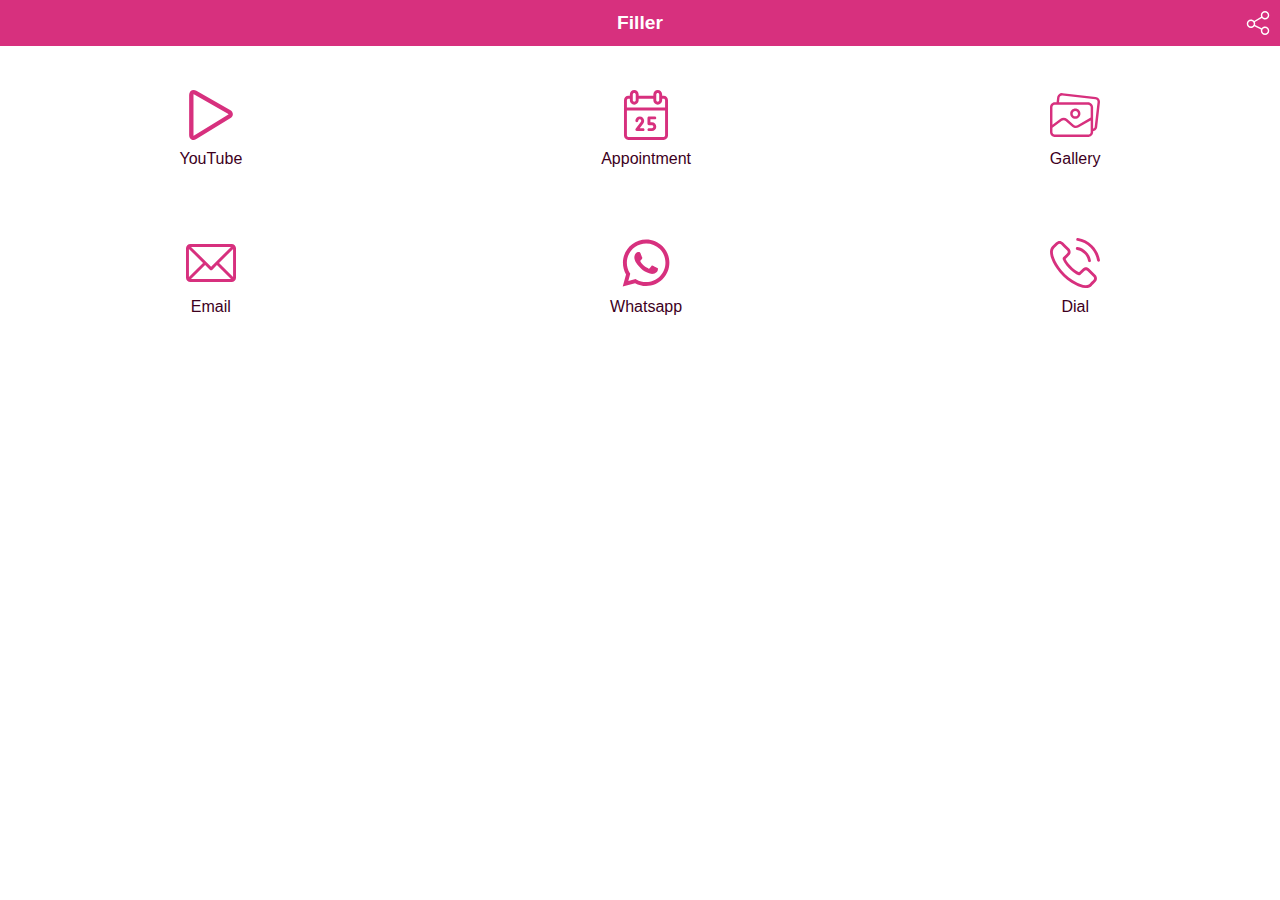
==== index.html @ ba7d473c "initial app" ====
<!DOCTYPE html>
<html lang="en">
  <head>
    <meta charset="UTF-8" />
    <meta http-equiv="X-UA-Compatible" content="IE=edge" />
    <meta name="viewport" content="width=device-width, initial-scale=1.0" />
    <link rel="stylesheet" href="style.css" />
    <title>Document</title>
  </head>
  <body>
    <div class="nav">
      <div>Filler</div>
      <div id="share-btn" class="icon">
        <img src="/icons/share.svg" alt="nav-icon" />
      </div>
    </div>
    <div class="container-box">
      <div class="container">
        <div class="icons-row">
          <div class="icon-group">
            <a href="/video">
              <div id="play-btn" class="icon">
                <img src="/icons/play.svg" alt="icon" />
                <div class="icon-label">YouTube</div>
              </div>
            </a>

            <div id="email-btn" class="icon">
              <img src="/icons/email.svg" alt="icon" />
              <div class="icon-label">Email</div>
            </div>
          </div>

          <div class="icon-group">
            <div id="appointment-btn" class="icon">
              <img src="/icons/appointment.svg" alt="icon" />
              <div class="icon-label">Appointment</div>
            </div>
            <div id="whatsapp-btn" class="icon">
              <img src="/icons/whatsapp.svg" alt="icon" />
              <div class="icon-label">Whatsapp</div>
            </div>
          </div>
          <div class="icon-group">
            <a href="/gallery">
              <div id="gallery-btn" class="icon">
                <img src="/icons/gallery.svg" alt="icon" />
                <div class="icon-label">Gallery</div>
              </div>
            </a>
            <div id="call-btn" class="icon">
              <img src="/icons/phone.svg" alt="icon" />
              <div class="icon-label">Dial</div>
            </div>
          </div>
        </div>
      </div>
    </div>

    <script src="script.js"></script>
  </body>
</html>
---- style.css ----
* {
  font-family: Arial, Helvetica, sans-serif;
}
body {
  padding: 0px;
  margin: 0px;
  display: flex;
  flex-direction: column;
  height: 100vh;
}
.nav {
  position: fixed;
  width: 100vw;
  /* position: relative; */
  background-color: #d7307e !important;
  color: white;
  font-size: larger;
  padding: 12px 0px;
  text-align: center;
  font-weight: 600;
}
.nav .icon {
  position: absolute;
  top: 50%;
  right: 10px;
  margin: 0;
  transform: translateY(-50%);
}
img[alt="icon"] {
  height: 50px;
  width: 50px;
}
img[alt="nav-icon"] {
  height: 24px;
  width: 24px;
}

.icons-row {
  display: flex;
  flex-direction: row;
  width: 100%;
  justify-content: space-around;
}

.icon-group {
  display: flex;
  flex-direction: column;
  align-items: center;
}

.icon {
  display: flex;
  flex-direction: column;
  align-items: center;
  margin: 30px 0px;
  cursor: pointer;
}

.icon-label {
  margin: 10px 0px;
  color: #3d001d;
  /* font-weight: 600; */
}

.container-box {
  padding-top: 60px;
  flex: 1;
  display: flex;
  flex-direction: row;
}

.container {
  width: 100vw;
}

#a {
  background-color: aqua;
}
.screen {
  height: calc(100vh - 46px) !important;
  margin-top: 46px;
}
.video.screen {
  background-color: #222;
}

.galleryGrid {
  display: flex;
  justify-content: flex-start;
  align-items: flex-start;
  flex-wrap: wrap;
}

.galleryImage {
  width: 16.6667%;
  aspect-ratio: 1;
  display: flex;
  justify-content: center;
  align-items: center;
}
.galleryImage img {
  object-fit: cover;
  height: 98%;
  width: 98%;
  cursor: pointer;
}

@media screen and (max-width: 900px) {
  .galleryImage {
    width: 20%;
  }
}

@media screen and (max-width: 600px) {
  .galleryImage {
    width: 25%;
  }
}

a {
  text-decoration: none;
}
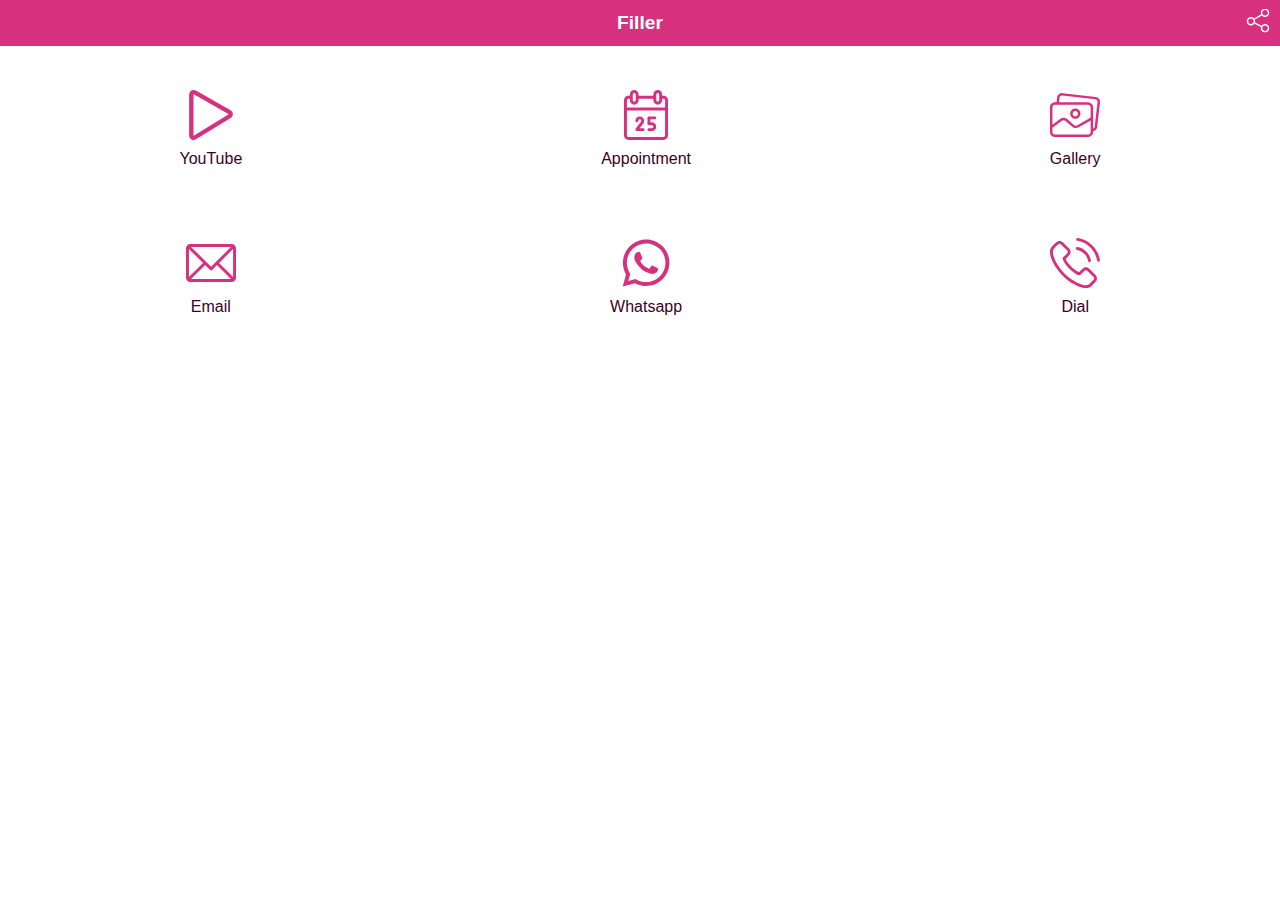
==== commit d6ad7865: "navigation added" ====
--- a/index.html
+++ b/index.html
@@ -5,12 +5,19 @@
     <meta http-equiv="X-UA-Compatible" content="IE=edge" />
     <meta name="viewport" content="width=device-width, initial-scale=1.0" />
     <link rel="stylesheet" href="style.css" />
+    <link rel="manifest" href="./manifest.json" />
+    <link rel="apple-touch-icon" href="./images/logo192.png" />
     <title>Document</title>
   </head>
   <body>
+    <script>
+      if ("serviceWorker" in navigator) {
+        navigator.serviceWorker.register("./sw.js");
+      }
+    </script>
     <div class="nav">
       <div>Filler</div>
-      <div id="share-btn" class="icon">
+      <div id="share-btn" class="icon1">
         <img src="/icons/share.svg" alt="nav-icon" />
       </div>
     </div>
--- a/style.css
+++ b/style.css
@@ -19,10 +19,17 @@
   text-align: center;
   font-weight: 600;
 }
-.nav .icon {
+.nav .icon1 {
   position: absolute;
   top: 50%;
   right: 10px;
+  margin: 0;
+  transform: translateY(-50%);
+}
+.nav .icon2 {
+  position: absolute;
+  top: 50%;
+  left: 10px;
   margin: 0;
   transform: translateY(-50%);
 }
